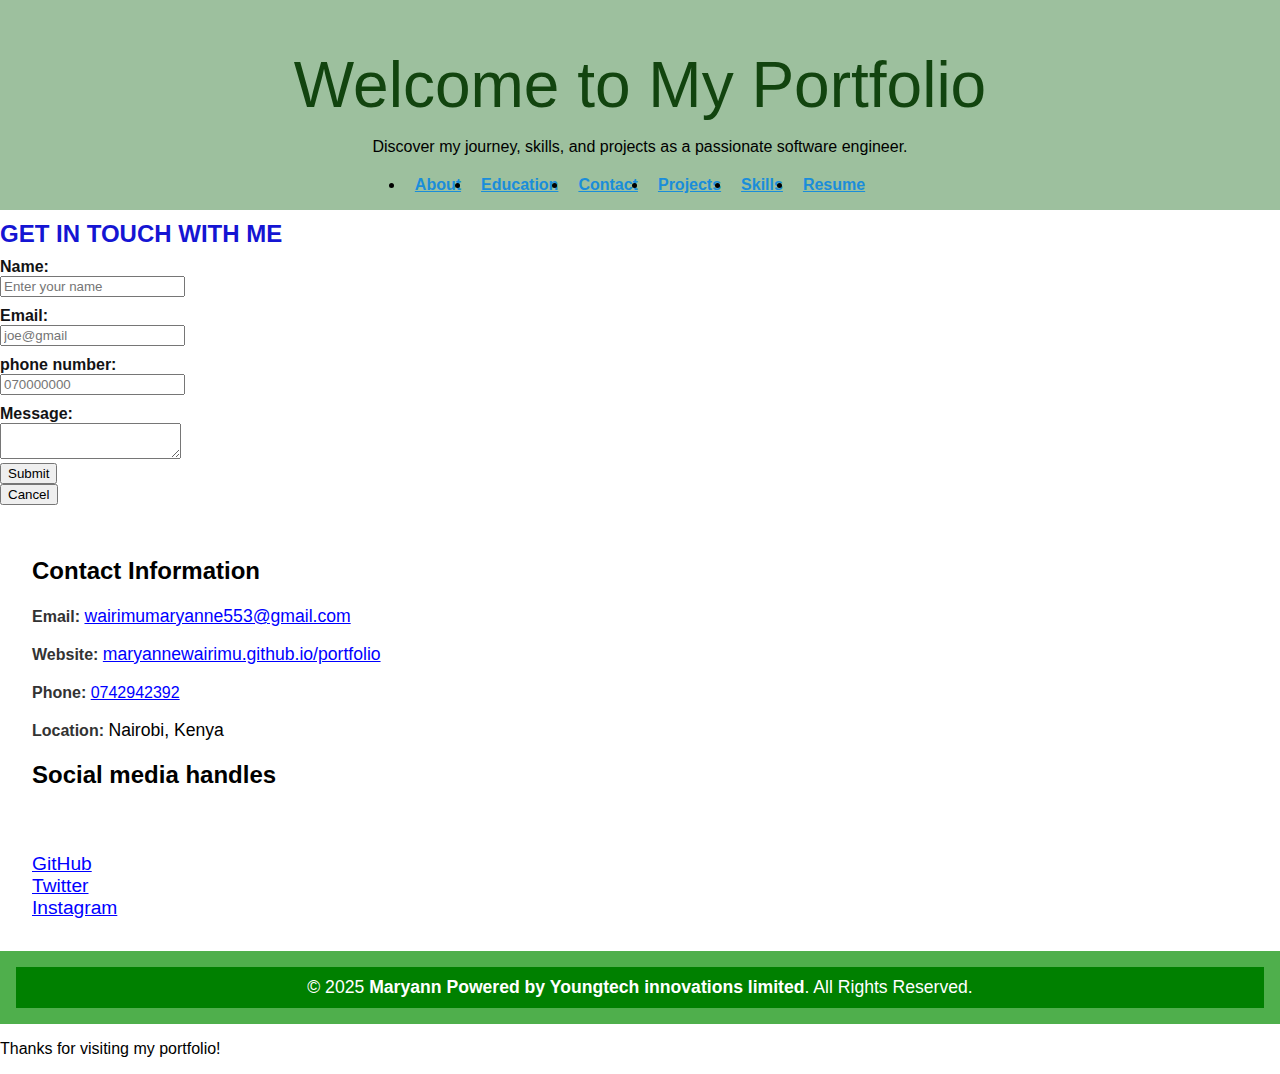
==== index.html @ 92b59263 "modify" ====
<!DOCTYPE html>
<html lang="en">
<head>
  <meta charset="UTF-8">
  <meta name="viewport" content="width=device-width, initial-scale=1.0">
  <meta name="description" content="Welcome to my portfolio! I am a passionate software engineer with a focus on creating innovative solutions. Explore my projects and skills.">
  <meta name="keywords" content="portfolio, software engineer, projects, skills, contact">
  <link rel="stylesheet" href="css/style.css">
  
  <title>Maryanne-portfolio </title>
</head>
<body>
  <header>
    <h1 style="font-size: 3em; color: #1a8dda; text-align: center; margin-top: 20px; text-shadow: 2px 2px 5px rgba(0, 0, 0, 0.3); font-family: 'Arial', sans-serif;"></h1>
      <span style="font-size: 4em; color: #12440f;">Welcome to My Portfolio</span>
      <style>
        @keyframes fadeIn {
          from {
        opacity: 0;
          }
          to {
        opacity: 1;
          }
        }
      </style>
    </h1>
     
    <p>
    Discover my journey, skills, and projects as a passionate software engineer.
    </p>
    
    <nav style="display: flex; justify-content: center; align-items: center; margin-top: 20px;">
      <ul style="list-style-type: none; padding: 0; display: flex; flex-wrap: wrap; gap: 10px; margin: 0; text-align: center; justify-content: center;"></ul>
      <li><a href="#about" style="text-decoration: underline; color: #1a8dda; font-weight: bold;">About</a></li>
      <li><a href="#education" style="text-decoration: underline; color: #1a8dda; font-weight: bold;">Education</a></li>
      <li><a href="#contact" style="text-decoration: underline; color: #1a8dda; font-weight: bold;">Contact</a></li>
      <li><a href="#projects" style="text-decoration: underline; color: #1a8dda; font-weight: bold;">Projects</a></li>
      <li><a href="#skills" style="text-decoration: underline; color: #1a8dda; font-weight: bold;">Skills</a></li>
      <li><a href="#resume" style="text-decoration: underline; color: #1a8dda; font-weight: bold;">Resume</a></li>
      </ul>
    </nav>
      <style>
      nav ul li a {
        text-decoration: none;
        color: #1a8dda;
        font-size: 1.2em;
        font-weight: bold;
        transition: color 0.3s;
      }
      nav ul li a:hover {
        color: #ffcc00;
      }
      @media (min-width: 768px) {
        nav ul {
        flex-direction: row;
        gap: 20px;
        }
      }
      </style>
    </nav>
        
    <!--header region-->
    </header>
  
    </section>
    <!--get in touch-->
    <h3>GET IN TOUCH WITH ME</h3>
    <label for="name">Name:</label>
    <input type="text" id="name" name="name" required placeholder="Enter your name">
    <br>
    <label for="email">Email:</label>
    <input type="email" id="email" name="email" required placeholder="joe@gmail">
    <br>
    <label for="phone number">phone number:</label> 
    <input type="tel" id="phone" name="phone" required placeholder="070000000">
    <br>
    <label for ="message">Message:</label>
    <textarea id="message" name="message" required></textarea>
     <br>
    <button type="submit" onclick="handleSubmit()">Submit</button>
    <script>
      function handleSubmit() {
      const name = document.getElementById('name').value;
      const email = document.getElementById('email').value;
      const phone = document.getElementById('phone number').value;
      const message = document.getElementById('message').value;
     if (name && email && message) {
        alert(`Form submitted successfully!\n\nName: ${name}\nEmail: ${email}\nPhone: ${phone}\nMessage: ${message}`);
      } else {
        alert('Please fill out all required fields.');
      }
      }
    </script>
    <br>    
    <button type="button" onclick="window.location.reload();">Cancel</button>
    </section>
    <!--contact-->
  <section id="contact">
    <h2>Contact Information</h2>
    <p>
      <i class="fas fa-envelope" style="color: #1a8dda; font-size: 1.2em; text-decoration:underline;"></i> 
      <span style="font-weight: bold; color: #333;">Email:</span> 
      <a href="mailto:wairimumaryanne553@gmail.com" style="text-decoration: underline; color: blue; font-size: 1.1em;">wairimumaryanne553@gmail.com</a>

    </p>
    <p>
      <i class="fas fa-globe" style="color: #1a8dda; font-size: 1.2em;"></i> 
      <span style="font-weight: bold; color: #333;">Website:</span> 
     <a href="https://github.com/annagif951" target="_blank" style="text-decoration: underline; color: blue; font-size: 1.1em;">maryannewairimu.github.io/portfolio</a>
    </p>

    <p><i class="fas fa-phone" style="color: #1a8dda; font-size: 1.2em;"></i> 
    <span style="font-weight: bold; color: #333;">Phone:</span> 
    <a href="tel:0742942392" style="text-decoration: underline; color: blue;">0742942392</a>
    </p>
    <p>
      <i class="fas fa-map-marker-alt" style="color: black; font-size: 1.2em;"></i> 
      <span style="font-weight: bold; color: #333;">Location:</span> 
      <span style="color: black; font-size: 1.1em;">Nairobi, Kenya</span>
    </p>
    <h2>Social media handles</h2>
    <a href="https://www.linkedin.com/in/maryanne-wairimu-4b0a1b1b8/" target="_blank" style="text-decoration: none; color: blue; font-size: 1.2em;">
      <i class="fab fa-linkedin" style="font-size: 2em; color: #0077b5;"></i>
    </a><br>
    <a href="https://github.com/annagif951" target="_blank" style="text-decoration: underline; color: blue; font-size: 1.2em;">GitHub</a>
    <br>
    <a href="https://twitter.com/MaryanneWairimu" target="_blank" style="text-decoration: underline; color: blue; font-size: 1.2em;">Twitter</a><br>
    <a href="https://www.instagram.com/anna_thee_lady_boss?igshid=MWZ4aG5nbXBpZGFlYw==" target="_blank" style="text-decoration: underline; color: blue; font-size: 1.2em;">Instagram</a><br>

  
  </section>
  <!--footer-->
 <footer>
    <p style="text-align: center; font-size: 1.1em; color: #fff; background-color: green; padding: 10px; margin: 0;">
      &copy; 2025 <span style="font-weight: bold;">Maryann Powered by Youngtech innovations limited</span>. All Rights Reserved.

    </p>
  </footer>
  <script src="script.js"></script> 

</body>
</html>
---- css/style.css ----
body {
    font-family: Arial, sans-serif;
    margin: 0;
    padding: 0;
    color: black
  }
  body {
    margin: 0;
    overflow-x: hidden;

  }
  body {
  overflow-x: hidden;
}

img {
  max-width: 100%;
  height: auto;
}

.container {
  width: 100%;
  padding: 0 10px;
  box-sizing: border-box;
}
img {
  max-width: 100%;
  height: auto;
}

.container {
  width: 100%;
  padding: 0 10px;
  box-sizing: border-box;
}


  
  header {
    background-color: #9dc09e;
    color: black;
    padding: 1em;
    text-align: center;
  }
  
  nav a {
    margin: 0 10px;
    color: black;
    text-decoration: none;
  }
  
  section {
    padding: 2em;
  }.nav-links {
    display: none;
}

.hamburger-menu {
    display: block;
    cursor: pointer;
}

@media (min-width: 768px) {
    .hamburger-menu {
        display: none;
    }

    .nav-links {
        display: flex;
    }
}


  @media (max-width: 768px) {
    .example-class {
        font-size: 14px;
        padding: 5px;
    }
    .example-class h1 {
        font-size: 20px;
    }
    .example-class p {
        font-size: 12px;
    }
    .example-class img {
        width: 100%;
        height: auto;
    }
    .example-class h1 {
        font-size: 24px;
    }
    .example-class p {
        font-size: 14px;
    }
    .example-class img {
        width: 100%;
        height: auto;
    }
    .example-class h1 {
        font-size: 24px;
    }
} /* Close the @media query */

/* Style for the About section container */
.about-section {
  background-color: #f9f9f9; /* Soft background color for readability */
  padding: 40px; /* Space around the content */
  border-radius: 10px; /* Rounded corners for a clean look */
  text-align: left; /* Align text to the left for a professional feel */
  box-shadow: 0 4px 8px rgba(0, 0, 0, 0.1); /* Subtle shadow for depth */
}

/* Style for the heading */
.about-section h1 {
  font-size: 32px; /* Large font for the title */
  color: #333; /* Dark color for contrast */
  margin-bottom: 20px; /* Space below the heading */
  font-weight: bold; /* Make the title prominent */
}

/* Style for the paragraph */
.about-section p {
  font-size: 18px; /* Comfortable font size for reading */
  color: #555; /* Neutral text color */
  line-height: 1.8; /* Spacing between lines */
  margin-bottom: 15px; /* Space below the paragraph */
}

/* Optional styling for images in the section */
.about-section img {
  max-width: 100%; /* Ensure the image is responsive */
  border-radius: 10px; /* Rounded corners for images */
  margin-top: 20px; /* Space above the image */
}

/* Hover effect for heading */
.about-section h1:hover {
  color: #007bff; /* Change heading color on hover */
  cursor: pointer; /* Show pointer cursor */
}

  label {
    font-size: 16px;         /* Adjust font size */
    color: #131315;            /* Text color */
    font-weight: bold;      /* Make the text bold */
    margin-top: 10px;      /* Add space above the label */
    font-display: swap;    /* Use swap for better performance */
    text-align:left;      /* Align text to the  *
    margin-bottom: 8px;     /* Add space below the label */
    display: block;         /* Display the label as a block element */
  }
  
  label:hover {
    color: #0a315b;         /* Change color on hover */
    cursor: pointer;        /* Show pointer cursor on hover */
  }
  h3 {
    font-size: 24px;        /* Adjust font size */
    color: #1515d3;         /* Text color */
    font-weight: bold;      /* Make the text bold */
    margin-top: 10px;      /* Add space above the heading */
    font-display: swap;     /* Use swap for better performance */
    text-align:left;       /* Align text to the left */
    margin-bottom: 8px;     /* Add space below the heading */
  }



  


  

  
  footer {
    text-align: center;
    padding: 1em;
    background-color: #4faf4c;
    color: white;
  }
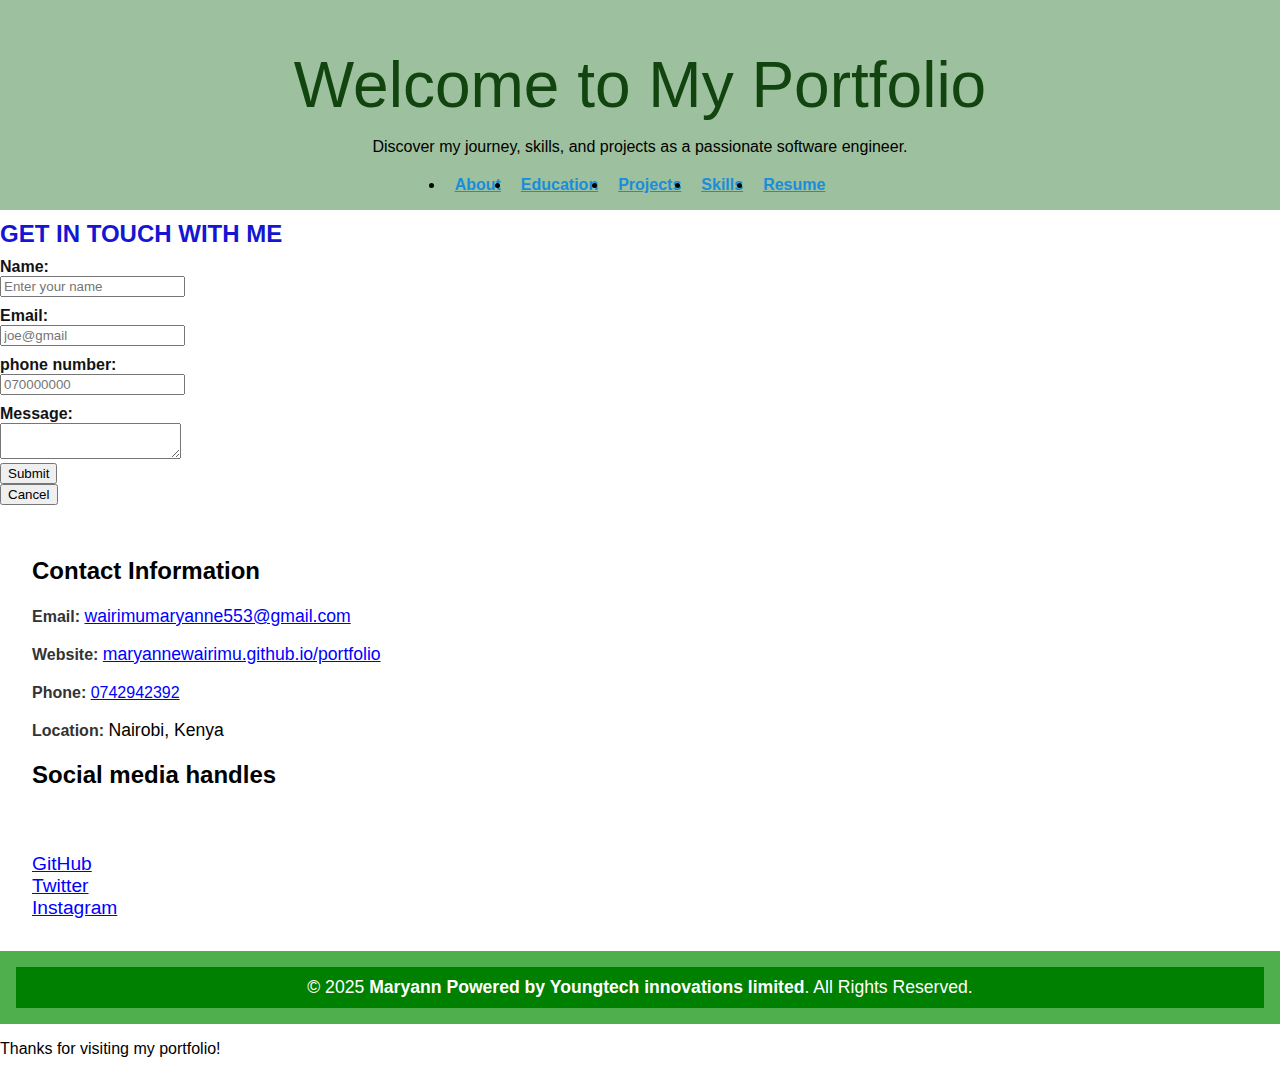
==== commit 92eb9fb0: "modify" ====
--- a/index.html
+++ b/index.html
@@ -33,7 +33,6 @@
       <ul style="list-style-type: none; padding: 0; display: flex; flex-wrap: wrap; gap: 10px; margin: 0; text-align: center; justify-content: center;"></ul>
       <li><a href="#about" style="text-decoration: underline; color: #1a8dda; font-weight: bold;">About</a></li>
       <li><a href="#education" style="text-decoration: underline; color: #1a8dda; font-weight: bold;">Education</a></li>
-      <li><a href="#contact" style="text-decoration: underline; color: #1a8dda; font-weight: bold;">Contact</a></li>
       <li><a href="#projects" style="text-decoration: underline; color: #1a8dda; font-weight: bold;">Projects</a></li>
       <li><a href="#skills" style="text-decoration: underline; color: #1a8dda; font-weight: bold;">Skills</a></li>
       <li><a href="#resume" style="text-decoration: underline; color: #1a8dda; font-weight: bold;">Resume</a></li>
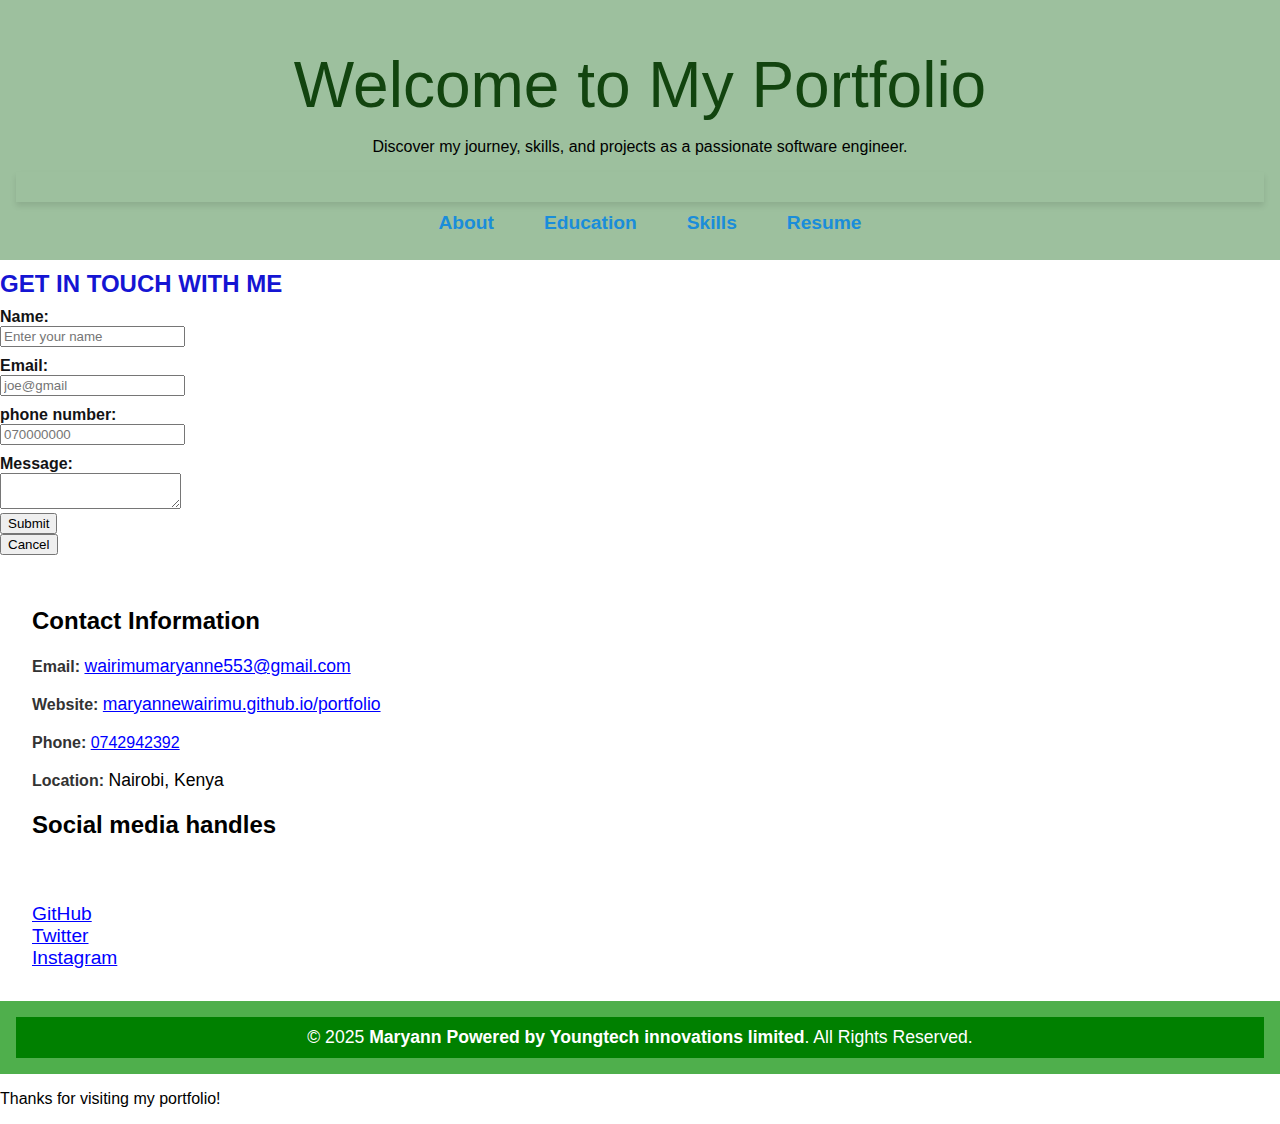
==== commit 5d816a69: "modify" ====
--- a/index.html
+++ b/index.html
@@ -29,15 +29,36 @@
     Discover my journey, skills, and projects as a passionate software engineer.
     </p>
     
-    <nav style="display: flex; justify-content: center; align-items: center; margin-top: 20px;">
-      <ul style="list-style-type: none; padding: 0; display: flex; flex-wrap: wrap; gap: 10px; margin: 0; text-align: center; justify-content: center;"></ul>
-      <li><a href="#about" style="text-decoration: underline; color: #1a8dda; font-weight: bold;">About</a></li>
-      <li><a href="#education" style="text-decoration: underline; color: #1a8dda; font-weight: bold;">Education</a></li>
-      <li><a href="#projects" style="text-decoration: underline; color: #1a8dda; font-weight: bold;">Projects</a></li>
-      <li><a href="#skills" style="text-decoration: underline; color: #1a8dda; font-weight: bold;">Skills</a></li>
-      <li><a href="#resume" style="text-decoration: underline; color: #1a8dda; font-weight: bold;">Resume</a></li>
+    <nav style="background-color: none; padding: 15px; box-shadow: 0 4px 6px rgba(0, 0, 0, 0.1);"></nav>
+      <ul style="list-style-type: none; padding: 0; display: flex; flex-wrap: wrap; gap: 20px; margin: 0; justify-content: center; align-items: center;">
+        <li style="margin: 0;"></li>
+          <a href="#about" style="text-decoration: none; color: #1a8dda; font-weight: bold; font-size: 1.2em; padding: 10px 15px; border-radius: 5px; transition: background-color 0.3s, color 0.3s;">
+            About
+          </a>
+        </li>
+        <li style="margin: 0;">
+          <a href="#education" style="text-decoration: none; color: #1a8dda; font-weight: bold; font-size: 1.2em; padding: 10px 15px; border-radius: 5px; transition: background-color 0.3s, color 0.3s;">
+            Education
+          </a>
+        </li>
+        <li style="margin: 0;">
+          <a href="#skills" style="text-decoration: none; color: #1a8dda; font-weight: bold; font-size: 1.2em; padding: 10px 15px; border-radius: 5px; transition: background-color 0.3s, color 0.3s;">
+            Skills
+          </a>
+        </li>
+        <li style="margin: 0;">
+          <a href="#resume" style="text-decoration: none; color: #1a8dda; font-weight: bold; font-size: 1.2em; padding: 10px 15px; border-radius: 5px; transition: background-color 0.3s, color 0.3s;">
+            Resume
+          </a>
+        </li>
       </ul>
     </nav>
+    <style>
+      nav ul li a:hover {
+        background-color: #1a8dda;
+        color: #fff;
+      }
+    </style></li>
       <style>
       nav ul li a {
         text-decoration: none;
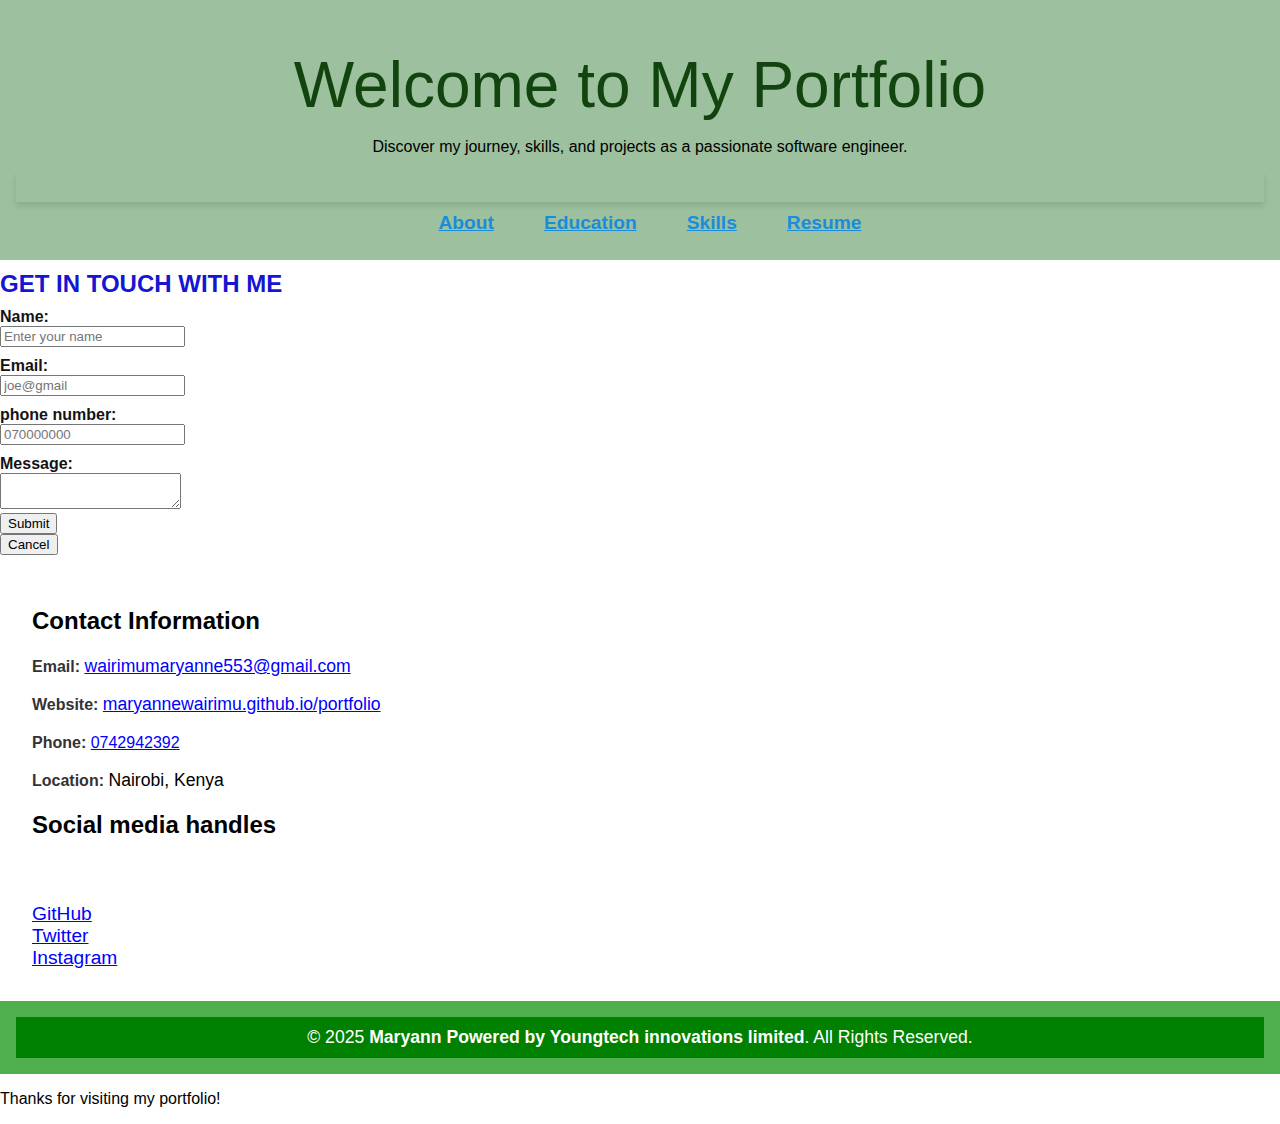
==== commit 04ab68f0: "commit" ====
--- a/index.html
+++ b/index.html
@@ -32,22 +32,22 @@
     <nav style="background-color: none; padding: 15px; box-shadow: 0 4px 6px rgba(0, 0, 0, 0.1);"></nav>
       <ul style="list-style-type: none; padding: 0; display: flex; flex-wrap: wrap; gap: 20px; margin: 0; justify-content: center; align-items: center;">
         <li style="margin: 0;"></li>
-          <a href="#about" style="text-decoration: none; color: #1a8dda; font-weight: bold; font-size: 1.2em; padding: 10px 15px; border-radius: 5px; transition: background-color 0.3s, color 0.3s;">
+          <a href="About me .html" style="text-decoration: underline; color: #1a8dda; font-weight: bold; font-size: 1.2em; padding: 10px 15px; border-radius: 5px; transition: background-color 0.3s, color 0.3s;">
             About
           </a>
         </li>
         <li style="margin: 0;">
-          <a href="#education" style="text-decoration: none; color: #1a8dda; font-weight: bold; font-size: 1.2em; padding: 10px 15px; border-radius: 5px; transition: background-color 0.3s, color 0.3s;">
+          <a href="css/Education .html" style="text-decoration: underline; color: #1a8dda; font-weight: bold; font-size: 1.2em; padding: 10px 15px; border-radius: 5px; transition: background-color 0.3s, color 0.3s;">
             Education
           </a>
         </li>
         <li style="margin: 0;">
-          <a href="#skills" style="text-decoration: none; color: #1a8dda; font-weight: bold; font-size: 1.2em; padding: 10px 15px; border-radius: 5px; transition: background-color 0.3s, color 0.3s;">
+          <a href="skills.html" style="text-decoration: underline; color: #1a8dda; font-weight: bold; font-size: 1.2em; padding: 10px 15px; border-radius: 5px; transition: background-color 0.3s, color 0.3s;">
             Skills
           </a>
         </li>
         <li style="margin: 0;">
-          <a href="#resume" style="text-decoration: none; color: #1a8dda; font-weight: bold; font-size: 1.2em; padding: 10px 15px; border-radius: 5px; transition: background-color 0.3s, color 0.3s;">
+          <a href="resume .html" style="text-decoration: underline; color: #1a8dda; font-weight: bold; font-size: 1.2em; padding: 10px 15px; border-radius: 5px; transition: background-color 0.3s, color 0.3s;">
             Resume
           </a>
         </li>
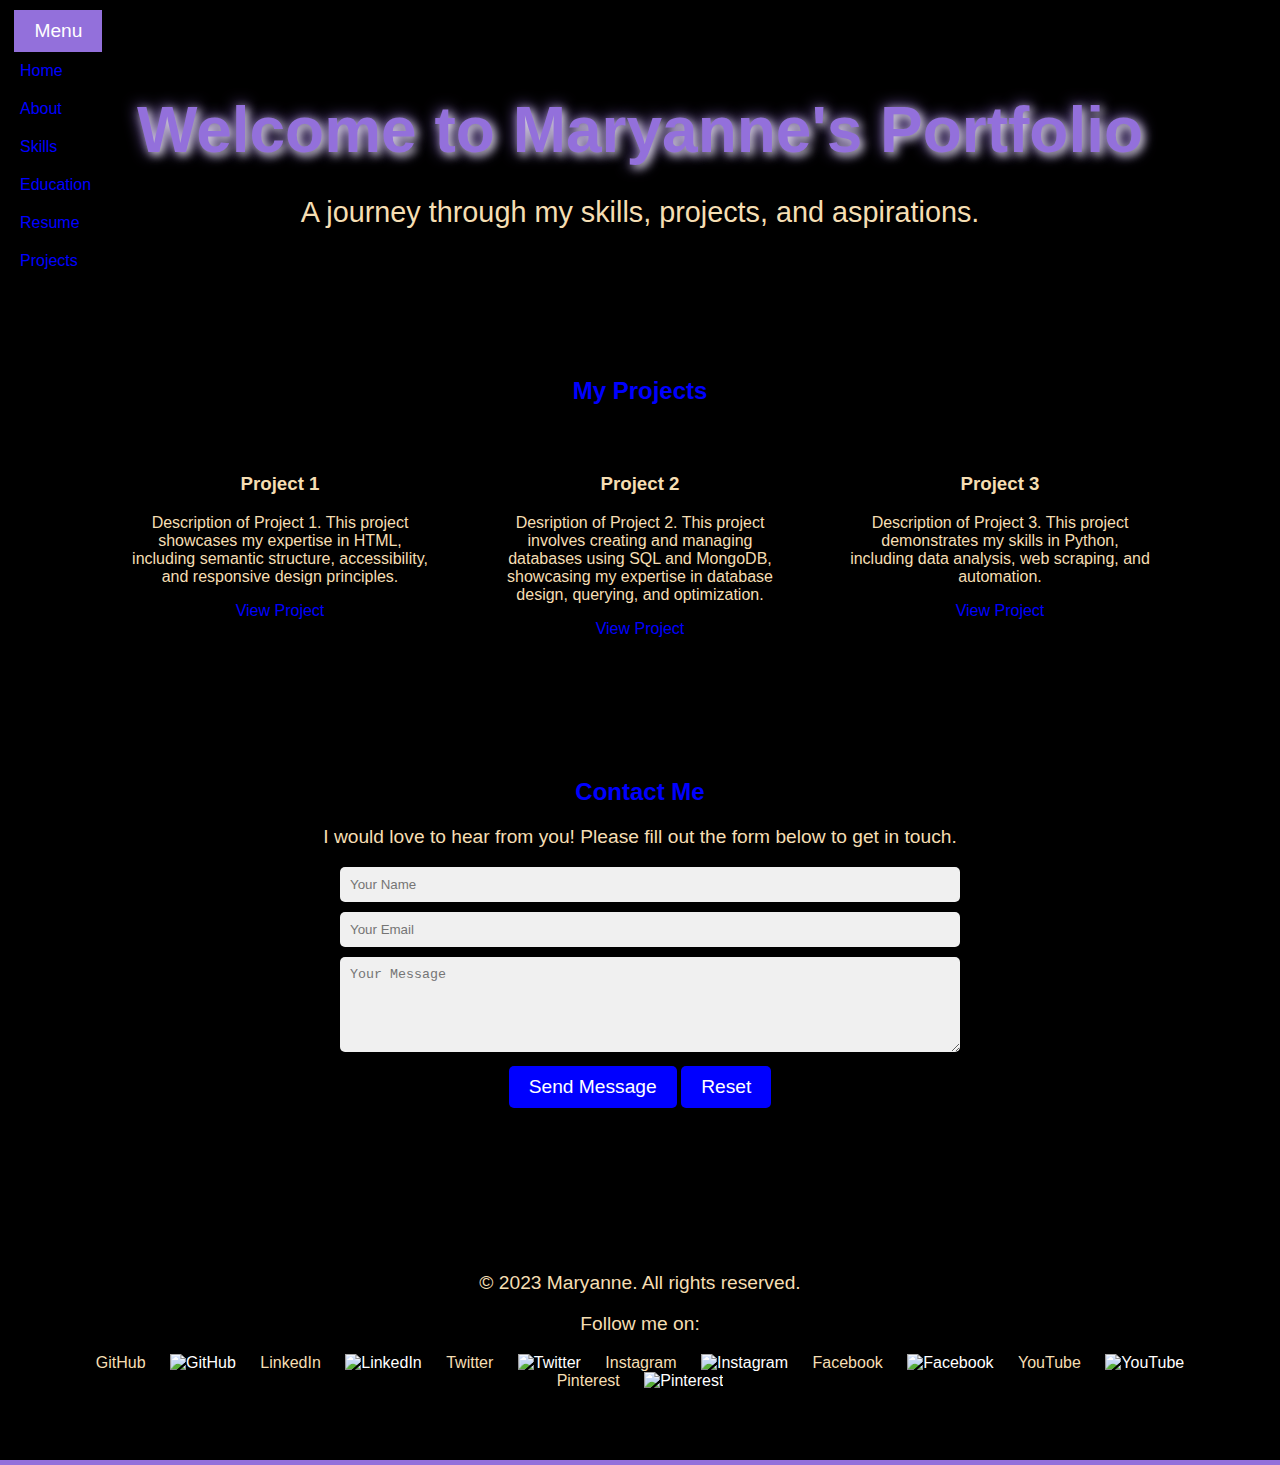
==== commit 01fb22b3: "modify" ====
--- a/index.html
+++ b/index.html
@@ -3,165 +3,128 @@
 <head>
   <meta charset="UTF-8">
   <meta name="viewport" content="width=device-width, initial-scale=1.0">
-  <meta name="description" content="Welcome to my portfolio! I am a passionate software engineer with a focus on creating innovative solutions. Explore my projects and skills.">
-  <meta name="keywords" content="portfolio, software engineer, projects, skills, contact">
-  <link rel="stylesheet" href="css/style.css">
-  
-  <title>Maryanne-portfolio </title>
+  <title>Maryanne Portfolio</title>
 </head>
-<body>
-  <header>
-    <h1 style="font-size: 3em; color: #1a8dda; text-align: center; margin-top: 20px; text-shadow: 2px 2px 5px rgba(0, 0, 0, 0.3); font-family: 'Arial', sans-serif;"></h1>
-      <span style="font-size: 4em; color: #12440f;">Welcome to My Portfolio</span>
+
+<!-- CSS Styles -->
+<body style="font-family: Arial, sans-serif; margin: 0; padding: 0; background-color: black">  
+  <header style=" padding: 50px 20px; color: white; text-align: center; border-bottom: 5px solid mediumpurple;">
+      <h1 style="font-size: 4em; font-weight: bold; margin-bottom: 20px; color: mediumpurple; text-align: center; text-shadow: 3px 3px 10px rgba(255, 255, 255, 0.8), 0 0 15px mediumpurple; animation: pulse 2s infinite;">Welcome to Maryanne's Portfolio</h1>
       <style>
-        @keyframes fadeIn {
-          from {
-        opacity: 0;
-          }
-          to {
-        opacity: 1;
-          }
-        }
-      </style>
-    </h1>
-     
-    <p>
-    Discover my journey, skills, and projects as a passionate software engineer.
-    </p>
-    
-    <nav style="background-color: none; padding: 15px; box-shadow: 0 4px 6px rgba(0, 0, 0, 0.1);"></nav>
-      <ul style="list-style-type: none; padding: 0; display: flex; flex-wrap: wrap; gap: 20px; margin: 0; justify-content: center; align-items: center;">
-        <li style="margin: 0;"></li>
-          <a href="About me .html" style="text-decoration: underline; color: #1a8dda; font-weight: bold; font-size: 1.2em; padding: 10px 15px; border-radius: 5px; transition: background-color 0.3s, color 0.3s;">
-            About
-          </a>
-        </li>
-        <li style="margin: 0;">
-          <a href="css/Education .html" style="text-decoration: underline; color: #1a8dda; font-weight: bold; font-size: 1.2em; padding: 10px 15px; border-radius: 5px; transition: background-color 0.3s, color 0.3s;">
-            Education
-          </a>
-        </li>
-        <li style="margin: 0;">
-          <a href="skills.html" style="text-decoration: underline; color: #1a8dda; font-weight: bold; font-size: 1.2em; padding: 10px 15px; border-radius: 5px; transition: background-color 0.3s, color 0.3s;">
-            Skills
-          </a>
-        </li>
-        <li style="margin: 0;">
-          <a href="resume .html" style="text-decoration: underline; color: #1a8dda; font-weight: bold; font-size: 1.2em; padding: 10px 15px; border-radius: 5px; transition: background-color 0.3s, color 0.3s;">
-            Resume
-          </a>
-        </li>
-      </ul>
-    </nav>
-    <style>
-      nav ul li a:hover {
-        background-color: #1a8dda;
-        color: #fff;
+      @keyframes pulse {
+      0%, 100% {
+        text-shadow: 3px 3px 10px rgba(255, 255, 255, 0.8), 0 0 15px mediumpurple;
       }
-    </style></li>
-      <style>
-      nav ul li a {
-        text-decoration: none;
-        color: #1a8dda;
-        font-size: 1.2em;
-        font-weight: bold;
-        transition: color 0.3s;
-      }
-      nav ul li a:hover {
-        color: #ffcc00;
-      }
-      @media (min-width: 768px) {
-        nav ul {
-        flex-direction: row;
-        gap: 20px;
-        }
-      }
-      </style>
-    </nav>
-        
-    <!--header region-->
-    </header>
-  
-    </section>
-    <!--get in touch-->
-    <h3>GET IN TOUCH WITH ME</h3>
-    <label for="name">Name:</label>
-    <input type="text" id="name" name="name" required placeholder="Enter your name">
-    <br>
-    <label for="email">Email:</label>
-    <input type="email" id="email" name="email" required placeholder="joe@gmail">
-    <br>
-    <label for="phone number">phone number:</label> 
-    <input type="tel" id="phone" name="phone" required placeholder="070000000">
-    <br>
-    <label for ="message">Message:</label>
-    <textarea id="message" name="message" required></textarea>
-     <br>
-    <button type="submit" onclick="handleSubmit()">Submit</button>
-    <script>
-      function handleSubmit() {
-      const name = document.getElementById('name').value;
-      const email = document.getElementById('email').value;
-      const phone = document.getElementById('phone number').value;
-      const message = document.getElementById('message').value;
-     if (name && email && message) {
-        alert(`Form submitted successfully!\n\nName: ${name}\nEmail: ${email}\nPhone: ${phone}\nMessage: ${message}`);
-      } else {
-        alert('Please fill out all required fields.');
+      50% {
+        text-shadow: 3px 3px 20px rgba(255, 255, 255, 1), 0 0 25px mediumpurple;
       }
       }
-    </script>
+    </style>
+      
+  </h1>
+<p style="font-size: 1.8em; color: wheat; margin-bottom: 20px;">
+  A journey through my skills, projects, and aspirations.
+</p>
+  
+    <nav style="position: absolute; top: 10px; left: 10px; text-align: left;">
+      <div style="display: inline-block;"></div>
+      <button style="background-color: mediumpurple; color: white; font-size: 1.2em; padding: 10px 20px; border: none; cursor: pointer;">
+        Menu
+      </button>
+      <div style="display: none; position: absolute; background-color: black; color: wheat; box-shadow: 0px 8px 16px rgba(0,0,0,0.2); z-index: 1; text-align: left; min-width: 160px; margin-top: 5px;"></div>
+        <a href="index.html" style="color: blue; text-decoration: none; display: block; padding: 10px;">Home</a>
+        <a href="About me .html" style="color: blue; text-decoration: none; display: block; padding: 10px;">About</a>
+        <a href="skills.html" style="color: blue; text-decoration: none; display: block; padding: 10px;">Skills</a>
+        <a href="css/Education .html" style="color: blue; text-decoration: none; display: block; padding: 10px;">Education</a>
+        <a href="resume .html" style="color: blue; text-decoration: none; display: block; padding: 10px;">Resume</a>
+        <a href="#projects" style="color: blue; text-decoration: none; display: block; padding: 10px;">Projects</a>
+      </div>
+      </div>
+    </nav>
+    <script>
+      const menuButton = document.querySelector('nav button');
+      const dropdown = menuButton.nextElementSibling;
+
+      menuButton.addEventListener('click', () => {
+      dropdown.style.display = dropdown.style.display === 'block' ? 'none' : 'block';
+      });
+
+      document.addEventListener('click', (event) => {
+      if (!menuButton.contains(event.target) && !dropdown.contains(event.target)) {
+        dropdown.style.display = 'none';
+      }
+      });
+    </script>  
+    <br>
+    <br>
+    <br>
     <br>    
-    <button type="button" onclick="window.location.reload();">Cancel</button>
+    <br>
+    <br>
+    <!--projects-->
+    <section style="text-align: center; margin: 20px;">
+      <h2 style="color: blue;">My Projects</h2>
+      <div style="display: flex; justify-content: center; flex-wrap: wrap;">
+        <div style="background-color: black; color: wheat; padding: 20px; margin: 10px; border-radius: 10px; width: 300px;">
+          <h3>Project 1</h3>
+            <p>Description of Project 1. This project showcases my expertise in HTML, including semantic structure, accessibility, and responsive design principles.</p>
+          <a href="https://github.com/annagif951/new-html-doc" style="color:blue; text-decoration: none;">View Project</a>
+        </div>
+        <div style="background-color: black; color: wheat; padding: 20px; margin: 10px; border-radius: 10px; width: 300px;">
+          <h3>Project 2</h3>
+            <p>Desription of Project 2. This project involves creating and managing databases using SQL and MongoDB, showcasing my expertise in database design, querying, and optimization.</p>
+          <a href="https://github.com/PLP-Database-Design/wk-3a-annagif951" style="color: blue; text-decoration: none;">View Project</a>
+        </div>
+        <div style="background-color: black; color: wheat; padding: 20px; margin: 10px; border-radius: 10px; width: 300px;">
+          <h3>Project 3</h3>
+            <p>Description of Project 3. This project demonstrates my skills in Python, including data analysis, web scraping, and automation.</p>
+          <a href="https://github.com/annagif951/python-calculator" style="color: blue; text-decoration: none;">View Project</a>
+        </div>
+      </div> 
+      <br>  
+      <br>
+      <br>
+      <br>
+      <br>
+    <!-- contact form -->
+    <section style="text-align: center; margin: 20px;">
+    <h2 style="color: blue;">Contact Me</h2>
+    <p style="color: wheat; font-size: 1.2em;">I would love to hear from you! Please fill out the form below to get in touch.</p>
+      <form action="https://formspree.io/f/xeoarzna" method="POST" style="max-width: 600px; margin: auto;">
+        <input type="text" name="name" placeholder="Your Name" required style="width: 100%; padding: 10px; margin-bottom: 10px; border-radius: 5px; border: none; background-color: #f0f0f0;">
+        <input type="email" name="email" placeholder="Your Email" required style="width: 100%; padding: 10px; margin-bottom: 10px; border-radius: 5px; border: none; background-color: #f0f0f0;">
+        <textarea name="message" rows="5" placeholder="Your Message" required style="width: 100%; padding: 10px; margin-bottom: 10px; border-radius: 5px; border: none; background-color: #f0f0f0;"></textarea>
+        <button type="submit" style="background-color: blue; color: white; font-size: 1.2em; padding: 10px 20px; border-radius: 5px; border: none;">Send Message</button>
+        <button type="reset" style="background-color: blue; color: white; font-size: 1.2em; padding: 10px 20px; border-radius: 5px; border: none;">Reset</button>
+      </form>
+      <br>
+      <br>
+      <br>  
+      <br>
+      <br>
+      <br>
+      <br>
+      <br>
+      <!--footer-->
+      <p style="font-size: 1.2em; color: wheat; margin-top: 20px;">&copy; 2023 Maryanne. All rights reserved.</p>
+      <p style="font-size: 1.2em; color: wheat;">Follow me on:</p> 
+      <a href="https://github.com/annagif951" target="_blank" style="color: wheat; text-decoration: none; margin: 0 10px;">GitHub</a>
+      <img src="https://img.icons8.com/ios-filled/50/ffffff/github.png" alt="GitHub" style="width: 30px; height: 30px; margin: 0 10px;"> 
+      <a href="https://linkedin.com" target="_blank" style="color: wheat; text-decoration: none; margin: 0 10px;">LinkedIn</a>
+      <img src="https://img.icons8.com/ios-filled/50/ffffff/linkedin.png" alt="LinkedIn" style="width: 30px; height: 30px; margin: 0 10px;">
+      <a href="https://twitter.com" target="_blank" style="color: wheat; text-decoration: none; margin: 0 10px;">Twitter</a>
+      <img src="https://img.icons8.com/ios-filled/50/ffffff/twitter.png" alt="Twitter" style="width: 30px; height: 30px; margin: 0 10px;">
+      <a href="http" target="_blank" style="color: wheat; text-decoration: none; margin: 0 10px;">Instagram</a>
+      <img src="https://img.icons8.com/ios-filled/50/ffffff/instagram-new.png" alt="Instagram" style="width: 30px; height: 30px; margin: 0 10px;">
+      <a href="https://facebook.com" target="_blank" style="color: wheat; text-decoration: none; margin: 0 10px;">Facebook</a>
+      <img src="https://img.icons8.com/ios-filled/50/ffffff/facebook-new.png" alt="Facebook" style="width: 30px; height: 30px; margin: 0 10px;">
+      <a href="http://YouTube.com" target="_blank" style="color: wheat; text-decoration: none; margin: 0 10px;">YouTube</a>
+      <img src="https://img.icons8.com/ios-filled/50/ffffff/youtube-play.png" alt="YouTube" style="width: 30px; height: 30px; margin: 0 10px;">
+      <a href="http://pinterest.com" target="_blank" style="color: wheat; text-decoration: none; margin: 0 10px;">Pinterest</a>
+      <img src="https://img.icons8.com/ios-filled/50/ffffff/pinterest.png" alt="Pinterest" style="width: 30px; height: 30px; margin: 0 10px;">
+
     </section>
-    <!--contact-->
-  <section id="contact">
-    <h2>Contact Information</h2>
-    <p>
-      <i class="fas fa-envelope" style="color: #1a8dda; font-size: 1.2em; text-decoration:underline;"></i> 
-      <span style="font-weight: bold; color: #333;">Email:</span> 
-      <a href="mailto:wairimumaryanne553@gmail.com" style="text-decoration: underline; color: blue; font-size: 1.1em;">wairimumaryanne553@gmail.com</a>
 
-    </p>
-    <p>
-      <i class="fas fa-globe" style="color: #1a8dda; font-size: 1.2em;"></i> 
-      <span style="font-weight: bold; color: #333;">Website:</span> 
-     <a href="https://github.com/annagif951" target="_blank" style="text-decoration: underline; color: blue; font-size: 1.1em;">maryannewairimu.github.io/portfolio</a>
-    </p>
-
-    <p><i class="fas fa-phone" style="color: #1a8dda; font-size: 1.2em;"></i> 
-    <span style="font-weight: bold; color: #333;">Phone:</span> 
-    <a href="tel:0742942392" style="text-decoration: underline; color: blue;">0742942392</a>
-    </p>
-    <p>
-      <i class="fas fa-map-marker-alt" style="color: black; font-size: 1.2em;"></i> 
-      <span style="font-weight: bold; color: #333;">Location:</span> 
-      <span style="color: black; font-size: 1.1em;">Nairobi, Kenya</span>
-    </p>
-    <h2>Social media handles</h2>
-    <a href="https://www.linkedin.com/in/maryanne-wairimu-4b0a1b1b8/" target="_blank" style="text-decoration: none; color: blue; font-size: 1.2em;">
-      <i class="fab fa-linkedin" style="font-size: 2em; color: #0077b5;"></i>
-    </a><br>
-    <a href="https://github.com/annagif951" target="_blank" style="text-decoration: underline; color: blue; font-size: 1.2em;">GitHub</a>
-    <br>
-    <a href="https://twitter.com/MaryanneWairimu" target="_blank" style="text-decoration: underline; color: blue; font-size: 1.2em;">Twitter</a><br>
-    <a href="https://www.instagram.com/anna_thee_lady_boss?igshid=MWZ4aG5nbXBpZGFlYw==" target="_blank" style="text-decoration: underline; color: blue; font-size: 1.2em;">Instagram</a><br>
-
-  
-  </section>
-  <!--footer-->
- <footer>
-    <p style="text-align: center; font-size: 1.1em; color: #fff; background-color: green; padding: 10px; margin: 0;">
-      &copy; 2025 <span style="font-weight: bold;">Maryann Powered by Youngtech innovations limited</span>. All Rights Reserved.
-
-    </p>
-  </footer>
-  <script src="script.js"></script> 
-
-</body>
-</html> 
-
-
-
-
-
+    </body>
+</html>
+<!-- End of HTML -->
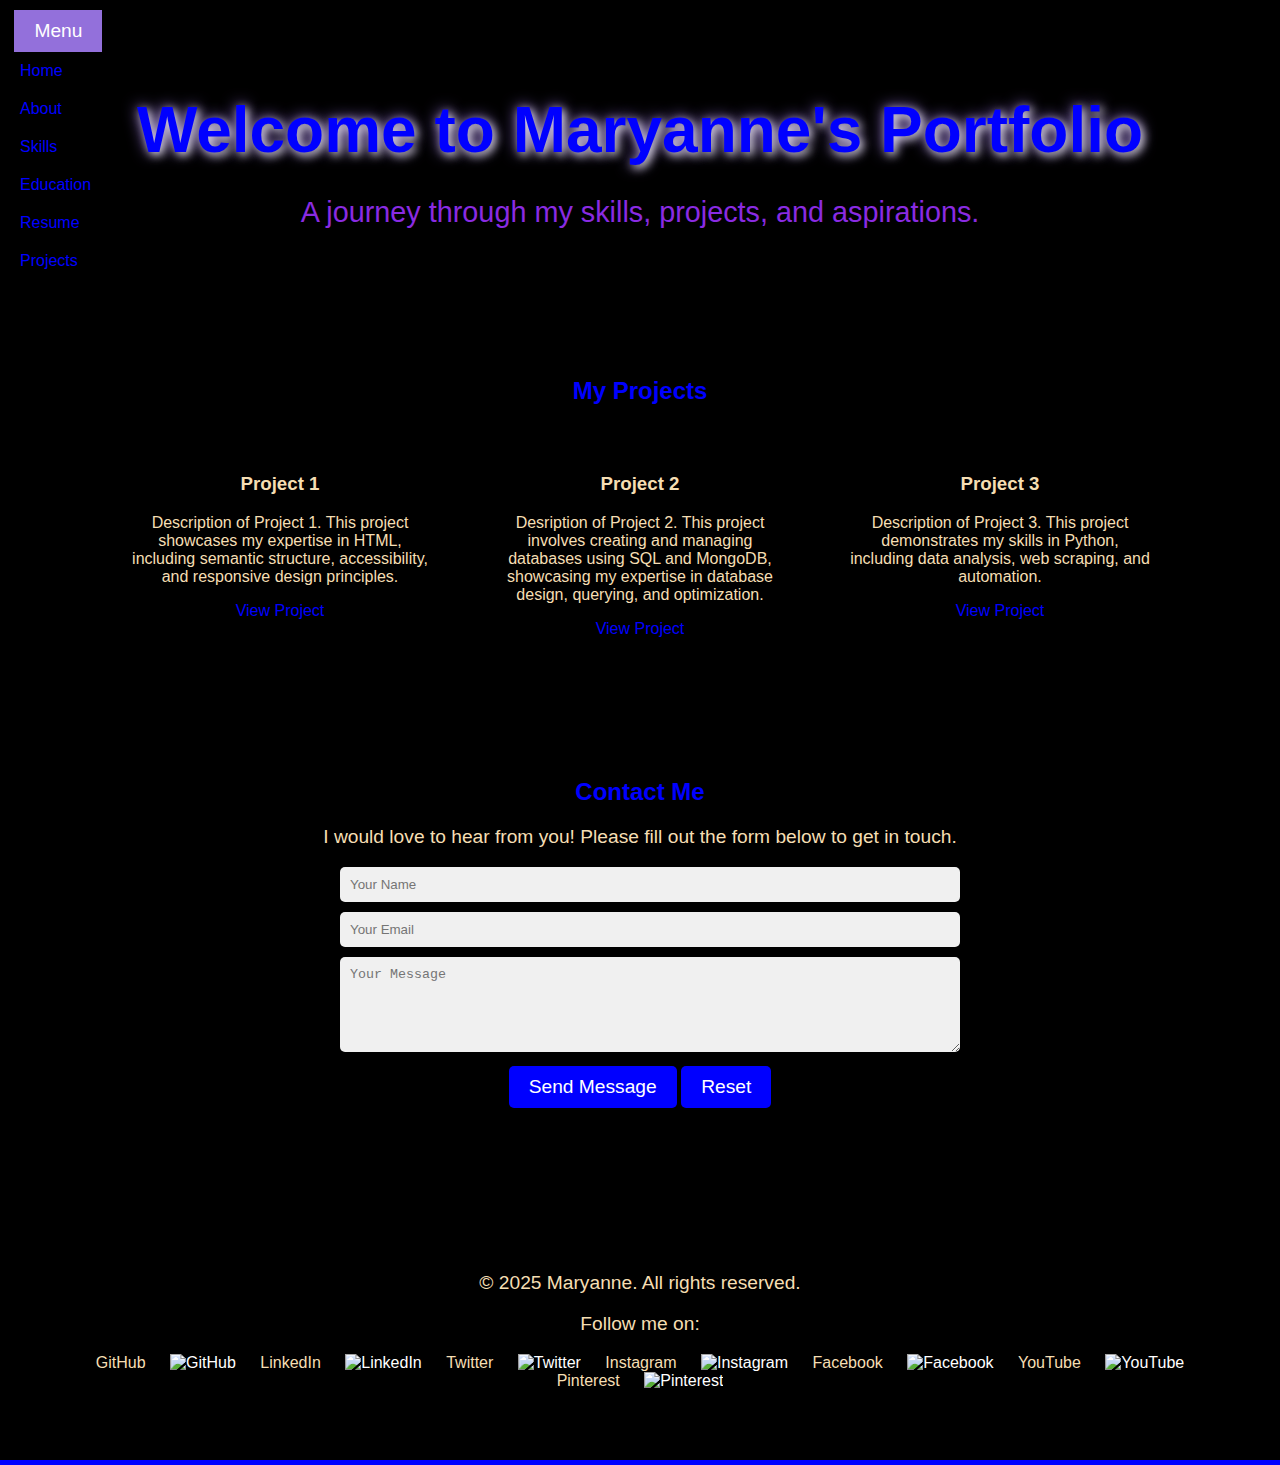
==== commit fd8f9bde: "modify" ====
--- a/index.html
+++ b/index.html
@@ -8,21 +8,21 @@
 
 <!-- CSS Styles -->
 <body style="font-family: Arial, sans-serif; margin: 0; padding: 0; background-color: black">  
-  <header style=" padding: 50px 20px; color: white; text-align: center; border-bottom: 5px solid mediumpurple;">
-      <h1 style="font-size: 4em; font-weight: bold; margin-bottom: 20px; color: mediumpurple; text-align: center; text-shadow: 3px 3px 10px rgba(255, 255, 255, 0.8), 0 0 15px mediumpurple; animation: pulse 2s infinite;">Welcome to Maryanne's Portfolio</h1>
+  <header style=" padding: 50px 20px; color: white; text-align: center; border-bottom: 5px solid blue">
+      <h1 style="font-size: 4em; font-weight: bold; margin-bottom: 20px; color: blue; text-align: center; text-shadow: 3px 3px 10px rgba(255, 255, 255, 0.8), 0 0 15px mediumpurple; animation: pulse 2s infinite;">Welcome to Maryanne's Portfolio</h1>
       <style>
       @keyframes pulse {
       0%, 100% {
-        text-shadow: 3px 3px 10px rgba(255, 255, 255, 0.8), 0 0 15px mediumpurple;
+        text-shadow: 3px 3px 10px rgba(255, 255, 255, 0.8), 0 0 15px blue;
       }
       50% {
-        text-shadow: 3px 3px 20px rgba(255, 255, 255, 1), 0 0 25px mediumpurple;
+        text-shadow: 3px 3px 20px rgba(255, 255, 255, 1), 0 0 25px blue;
       }
       }
     </style>
       
   </h1>
-<p style="font-size: 1.8em; color: wheat; margin-bottom: 20px;">
+<p style="font-size: 1.8em; color: blueviolet; margin-bottom: 20px;">
   A journey through my skills, projects, and aspirations.
 </p>
   
@@ -106,7 +106,7 @@
       <br>
       <br>
       <!--footer-->
-      <p style="font-size: 1.2em; color: wheat; margin-top: 20px;">&copy; 2023 Maryanne. All rights reserved.</p>
+      <p style="font-size: 1.2em; color: wheat; margin-top: 20px;">&copy; 2025 Maryanne. All rights reserved.</p>
       <p style="font-size: 1.2em; color: wheat;">Follow me on:</p> 
       <a href="https://github.com/annagif951" target="_blank" style="color: wheat; text-decoration: none; margin: 0 10px;">GitHub</a>
       <img src="https://img.icons8.com/ios-filled/50/ffffff/github.png" alt="GitHub" style="width: 30px; height: 30px; margin: 0 10px;"> 
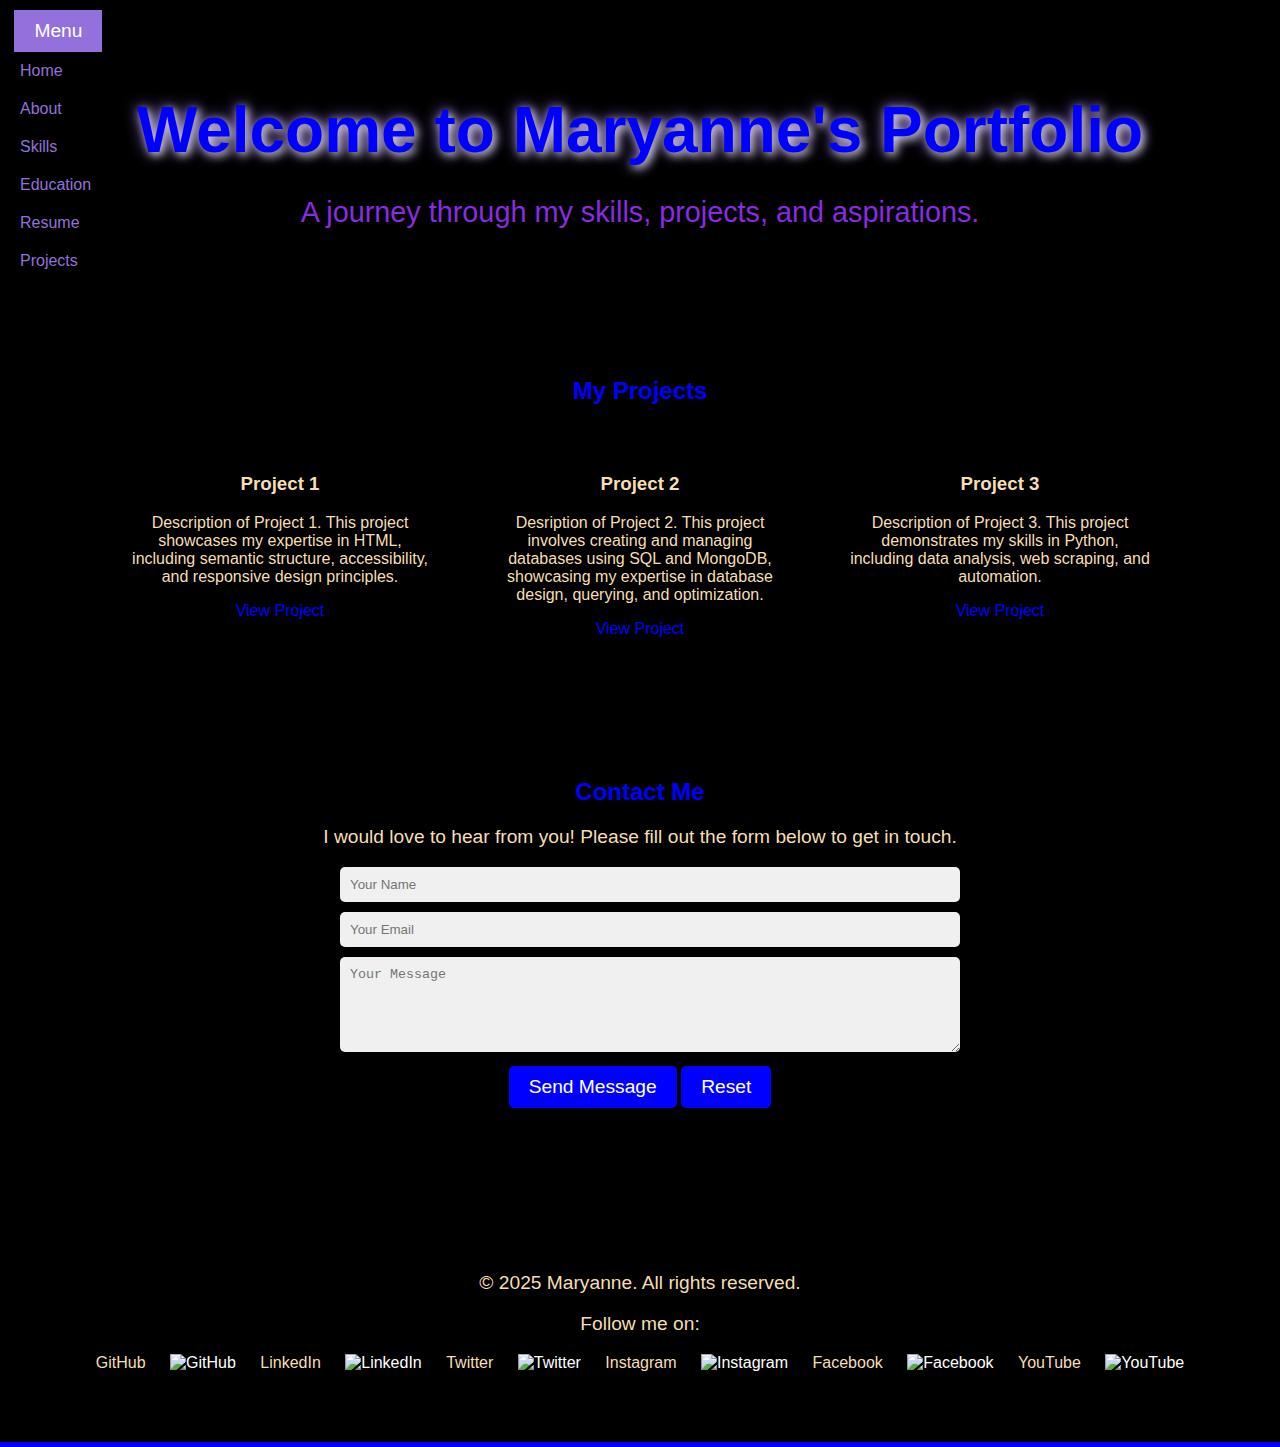
==== commit 45b8ae5a: "modify" ====
--- a/index.html
+++ b/index.html
@@ -32,12 +32,12 @@
         Menu
       </button>
       <div style="display: none; position: absolute; background-color: black; color: wheat; box-shadow: 0px 8px 16px rgba(0,0,0,0.2); z-index: 1; text-align: left; min-width: 160px; margin-top: 5px;"></div>
-        <a href="index.html" style="color: blue; text-decoration: none; display: block; padding: 10px;">Home</a>
-        <a href="About me .html" style="color: blue; text-decoration: none; display: block; padding: 10px;">About</a>
-        <a href="skills.html" style="color: blue; text-decoration: none; display: block; padding: 10px;">Skills</a>
-        <a href="css/Education .html" style="color: blue; text-decoration: none; display: block; padding: 10px;">Education</a>
-        <a href="resume .html" style="color: blue; text-decoration: none; display: block; padding: 10px;">Resume</a>
-        <a href="#projects" style="color: blue; text-decoration: none; display: block; padding: 10px;">Projects</a>
+        <a href="index.html" style="color: mediumpurple; text-decoration: none; display: block; padding: 10px;">Home</a>
+        <a href="About me .html" style="color:mediumpurple; text-decoration: none; display: block; padding: 10px;">About</a>
+        <a href="skills.html" style="color:mediumpurple; text-decoration: none; display: block; padding: 10px;">Skills</a>
+        <a href="css/Education .html" style="color: mediumpurple; text-decoration: none; display: block; padding: 10px;">Education</a>
+        <a href="resume .html" style="color:mediumpurple; text-decoration: none; display: block; padding: 10px;">Resume</a>
+        <a href="#projects" style="color: mediumpurple; text-decoration: none; display: block; padding: 10px;">Projects</a>
       </div>
       </div>
     </nav>
@@ -120,8 +120,7 @@
       <img src="https://img.icons8.com/ios-filled/50/ffffff/facebook-new.png" alt="Facebook" style="width: 30px; height: 30px; margin: 0 10px;">
       <a href="http://YouTube.com" target="_blank" style="color: wheat; text-decoration: none; margin: 0 10px;">YouTube</a>
       <img src="https://img.icons8.com/ios-filled/50/ffffff/youtube-play.png" alt="YouTube" style="width: 30px; height: 30px; margin: 0 10px;">
-      <a href="http://pinterest.com" target="_blank" style="color: wheat; text-decoration: none; margin: 0 10px;">Pinterest</a>
-      <img src="https://img.icons8.com/ios-filled/50/ffffff/pinterest.png" alt="Pinterest" style="width: 30px; height: 30px; margin: 0 10px;">
+  
 
     </section>
 
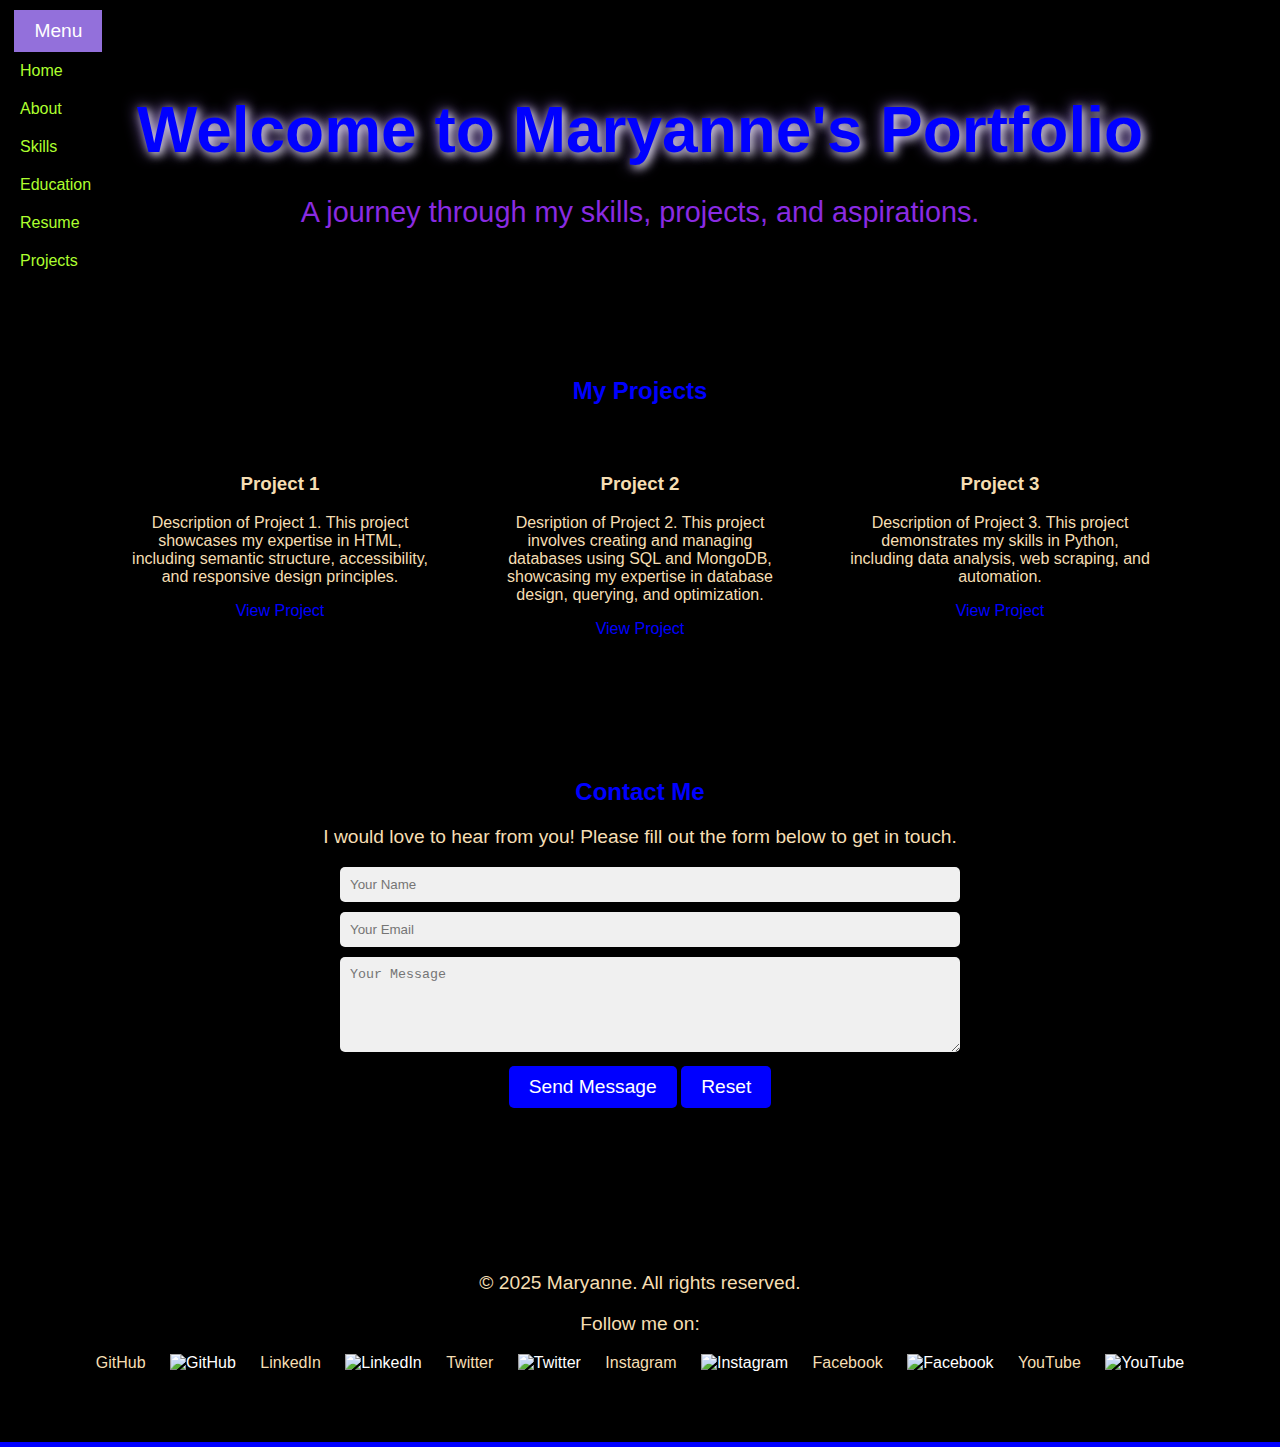
==== commit 13ac0788: "modify" ====
--- a/index.html
+++ b/index.html
@@ -31,13 +31,13 @@
       <button style="background-color: mediumpurple; color: white; font-size: 1.2em; padding: 10px 20px; border: none; cursor: pointer;">
         Menu
       </button>
-      <div style="display: none; position: absolute; background-color: black; color: wheat; box-shadow: 0px 8px 16px rgba(0,0,0,0.2); z-index: 1; text-align: left; min-width: 160px; margin-top: 5px;"></div>
-        <a href="index.html" style="color: mediumpurple; text-decoration: none; display: block; padding: 10px;">Home</a>
-        <a href="About me .html" style="color:mediumpurple; text-decoration: none; display: block; padding: 10px;">About</a>
-        <a href="skills.html" style="color:mediumpurple; text-decoration: none; display: block; padding: 10px;">Skills</a>
-        <a href="css/Education .html" style="color: mediumpurple; text-decoration: none; display: block; padding: 10px;">Education</a>
-        <a href="resume .html" style="color:mediumpurple; text-decoration: none; display: block; padding: 10px;">Resume</a>
-        <a href="#projects" style="color: mediumpurple; text-decoration: none; display: block; padding: 10px;">Projects</a>
+      <div style="display: none; position: absolute; background-color: wheat; color: wheat; box-shadow: 0px 8px 16px rgba(0,0,0,0.2); z-index: 1; text-align: left; min-width: 160px; margin-top: 5px;"></div>
+        <a href="index.html" style="color: greenyellow; text-decoration: none; display: block; padding: 10px;">Home</a>
+        <a href="About me .html" style="color:greenyellow; text-decoration: none; display: block; padding: 10px;">About</a>
+        <a href="skills.html" style="color:greenyellow; text-decoration: none; display: block; padding: 10px;">Skills</a>
+        <a href="css/Education .html" style="color: greenyellow; text-decoration: none; display: block; padding: 10px;">Education</a>
+        <a href="resume .html" style="color:greenyellow; text-decoration: none; display: block; padding: 10px;">Resume</a>
+        <a href="#projects" style="color:greenyellow; text-decoration: none; display: block; padding: 10px;">Projects</a>
       </div>
       </div>
     </nav>
